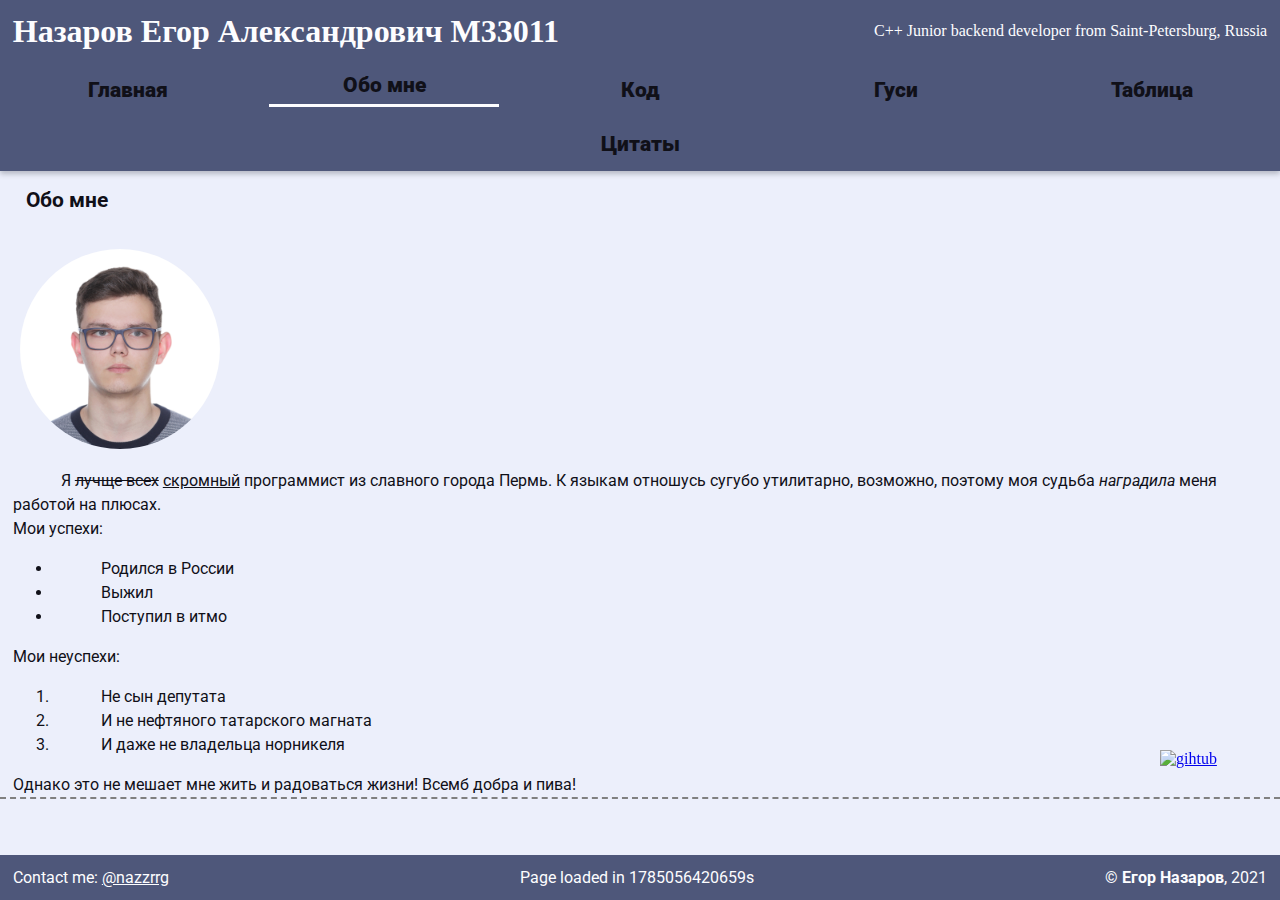
==== about.html @ 26325d6f "lab4" ====
<!DOCTYPE html>
<html lang="en">
<head>
    <meta charset="UTF-8">
    <meta http-equiv="X-UA-Compatible" content="IE=edge">
    <meta name="viewport" content="width=device-width, initial-scale=1.0">
    <meta name="description" content="My portfilio page">
    <meta name="keywords" content="CV, portfolio, ">
    <meta name="author" content="nazzrrg">

    <link rel="stylesheet" href="styles.css">

    <script src="https://ajax.googleapis.com/ajax/libs/jquery/3.5.1/jquery.min.js"></script>

    <title>ITMO-Web</title>

    <script src="./src/script/main.js"></script>
</head>
<body>
<div id="content-and-footer">
    <main id="content">
        <section class="page-block" id="about">
            <h2 class="block-header">Обо мне</h2>
            <div class="block-contents">
                <div class="photo">
                    <div class="img-crop">
                        <img src="src/img/face.jpg" alt="Мой фейс не айди">
                    </div>
                </div>
                <article>
                    Я <del>лучще всех</del> <ins>скромный</ins> программист из славного города Пермь. К языкам отношусь сугубо утилитарно, возможно, поэтому моя судьба <em>наградила</em> меня работой на плюсах.<br>
                    Мои успехи:
                    <ul>
                        <li>Родился в России</li>
                        <li>Выжил</li>
                        <li>Поступил в итмо</li>
                    </ul>
                    Мои неуспехи:
                    <ol>
                        <li>Не сын депутата</li>
                        <li>И не нефтяного татарского магната</li>
                        <li>И даже не владельца норникеля</li>
                    </ol>
                    Однако это не мешает мне жить и радоваться жизни! Всемб добра и пива!
                </article>
            </div>
        </section>
    </main>
</div>
</body>
</html>
---- styles.css ----
@import url('https://fonts.googleapis.com/css2?family=Roboto:ital,wght@0,100;0,400;0,700;1,100;0,900&display=swap');

html {
    height: 100%;
    visibility: hidden;
}

pre, h1, p {
    overflow-x: auto;
    white-space: pre-wrap;
    white-space: -moz-pre-wrap;
    white-space: -o-pre-wrap;
    word-wrap: normal;
}

body {
    display: flex;
    flex-direction: column;

    margin: 0;
    position: absolute;
    top: 0;
    left: 0;
    width: 100%;
    height: 100vh;

    background-color: #ECEFFB;
}

#content-and-footer {
    order: 2;
    flex: 1 1 auto;
    display: flex;
    flex-direction: column;
    overflow-y: auto;
    width: 100%;
}

header {
    order: 1;
    flex: 0 0 auto;

    display: flex;
    flex-direction: column;
    flex-wrap: nowrap;

    width: 100%;
    z-index: 2;

    background-color: #4E577A;
    -webkit-box-shadow: 0 3px 5px rgba(57, 63, 72, 0.3);
    -moz-box-shadow: 0 3px 5px rgba(57, 63, 72, 0.3);
    box-shadow: 0 3px 5px rgba(57, 63, 72, 0.3);
}

#header-text {
    order: 1;

    display: flex;
    flex-direction: row;
    flex-wrap: wrap;
    justify-content: space-between;
    align-items: center;

    width: 100%;

    color: #fdfdff;
}

#header-text h1 {
    order: 1;
    align-self: center;

    padding: 1%;
    margin: 0;
}

#header-text p {
    order: 2;
    align-self: center;

    padding: 1%;
    margin: 0;
}

nav {
    order: 2;

    display: flex;
    justify-content: space-around;
    flex-wrap: wrap;

    width: 100%;
}

nav a, #nav-drop {
    flex: 1 0 20%;
    display: flex;
    flex-direction: column;
    justify-content: space-between;
    align-items: center;
    padding: 15px 0;

    font-family: 'Roboto', sans-serif;
    font-size: 1.3em;
    font-weight: 900;
    text-align: center;
    text-decoration: none;
    color: #101018;
}

nav a:hover, #nav-drop:hover {
    background-color: #9fa3b6;
    transition: all 0.3s ease 0s;
}

#nav-drop {
    cursor: pointer; /* todo */
}

.nav-selected {
    flex-grow: 3;
    padding: 10px 0;
}

.nav-selected:after {
    content: "";
    height: 3px;
    width: 90%;
    border-bottom: solid 3px #fdfdff;
}

main {
    order: 1;
    position: relative; /* need this to position inner content */
    flex: 1 0 auto;

    display: flex;
    flex-direction: column;

    width: 100%;
}

.img-crop {
    width: 200px;
    height: 200px;
    position: relative;
    overflow: hidden;
    border-radius: 50%;
    margin: 20px;
}

img {
    display: block;

    margin: 0 auto;
    width: 100%;
}

.page-block {
    display: flex;
    flex-direction: column;
    flex-wrap: nowrap;

    border-bottom: dashed 2px grey;
    width: 100%;
}

.block-header {
    order: 1;

    width: 98%;
    padding-left: 2%;
}

h2 {
    font-family: 'Roboto', sans-serif;
    font-size: 1.3em;
    font-weight: 700;
    text-align: left;
    color: #101018;
}

.block-contents {
    order: 2;

    display: flex;
    flex-direction: row;
    flex-wrap: wrap;
}

#about .photo {
    order: 2;
    flex-grow: 1;
    flex-basis: 20% auto;
}

#about article {
    order: 3;
    flex-grow: 4;
    padding-left: 1%;

    font-family: 'Roboto', sans-serif;
    font-size: 1em;
    font-weight: 400;
    color: #101018;

    text-align: left;
    text-indent: 3em;
    line-height: 1.5em;
}

#code-sample {
    width: 100%;
}

#code-sample pre {
    padding: 0 3%;
    margin: 0;
}

#ascii-graphics pre {
    padding: 0 3%;
    margin: 0;
}

#quote {
    background-color: #d8d9d9;
    padding: 0;
}

.gradient {
    background-color: #f5d5e5;
}

footer {
    order: 2;

    display: flex;
    flex-direction: row;
    justify-content: space-between;

    width: 98%;

    font-family: 'Roboto', sans-serif;
    font-size: 1em;
    font-weight: 400;
    color: #fdfdff;
    padding: 1%;
    background-color: #4E577A;
}

#footer-contacts a {
    color: #fdfdff;
}

aside {
    position: fixed;
    right: 20px;
    bottom: 50px;
    width: 100px;
    height: 100px;
}

@media screen and (min-width: 0px) and (max-width: 580px) {
    aside {
        display: none;
    }
}

@media screen and (min-width: 581px) and (max-width: 1024px) {
    aside {
        display: block;
    }
}

table {
    padding: 1vw;
}

th:nth-child(1), td:nth-child(1) {
    width: 150px;
}

td:not(:first-child) {
    width: 100px;
}

tr:nth-child(even) {
    background: #8292d2
}

tr:nth-child(odd) {
    background: #c0ceea
}

.hide-overflow {
    overflow: hidden;
}

#big-hi {
    flex: 1 0 auto;
    display: flex;
    justify-content: center;
    align-items: center;

    font-family: 'Roboto', sans-serif;
    font-size: 20vh;
    font-weight: 900;
    text-align: center;
    text-decoration: none;
    color: #101018;
}
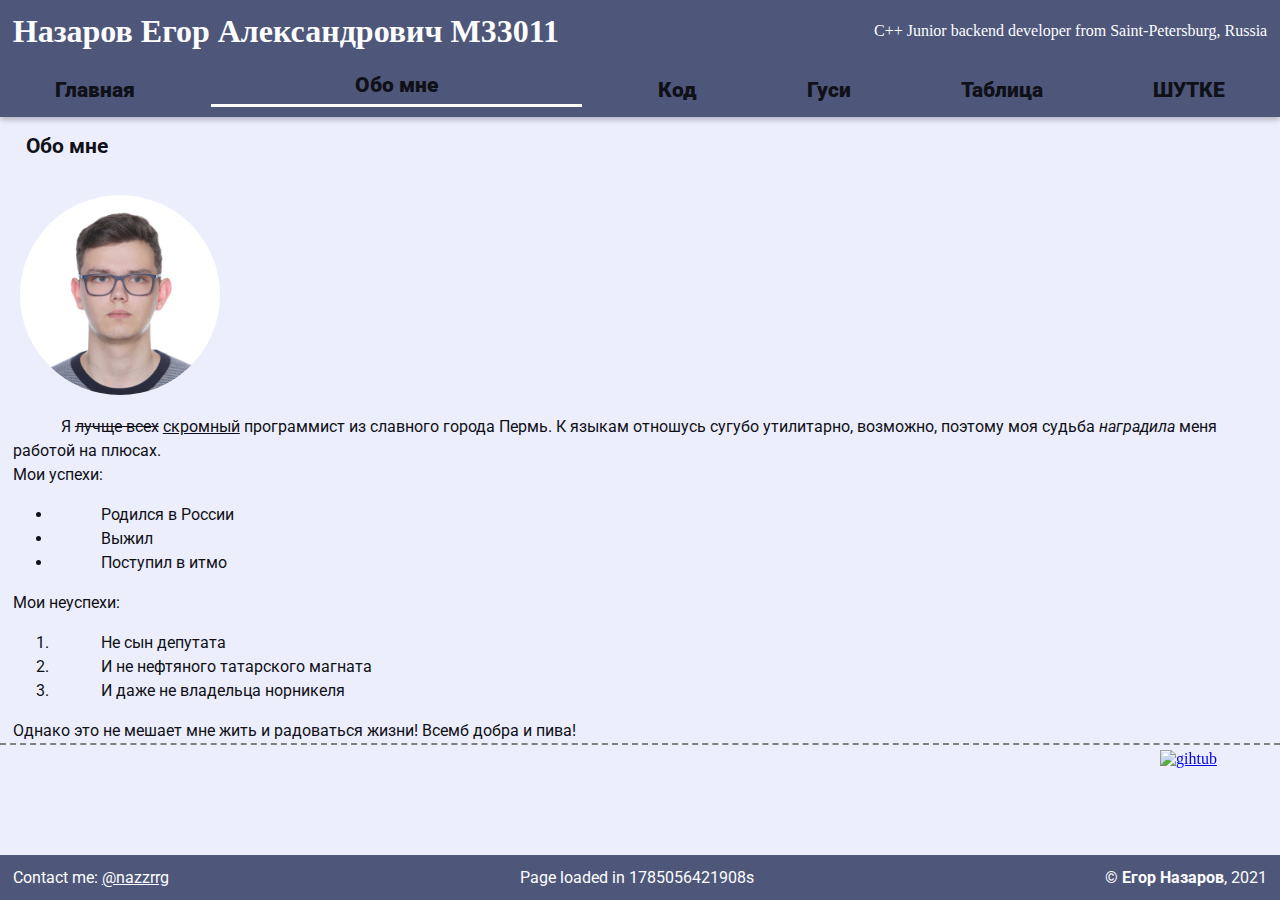
==== commit ba6c55a2: "lab 7 uzhe hochu zachet pliz" ====
--- a/about.html
+++ b/about.html
@@ -8,7 +8,7 @@
     <meta name="keywords" content="CV, portfolio, ">
     <meta name="author" content="nazzrrg">
 
-    <link rel="stylesheet" href="styles.css">
+    <link rel="stylesheet" href="src/style/styles.css">
 
     <script src="https://ajax.googleapis.com/ajax/libs/jquery/3.5.1/jquery.min.js"></script>
 
--- a/src/style/styles.css
+++ b/src/style/styles.css
@@ -0,0 +1,357 @@
+@import url('https://fonts.googleapis.com/css2?family=Roboto:ital,wght@0,100;0,400;0,700;1,100;0,900&display=swap');
+
+html {
+    height: 100%;
+    visibility: hidden;
+}
+
+pre, h1, p {
+    overflow-x: auto;
+    white-space: pre-wrap;
+    white-space: -moz-pre-wrap;
+    white-space: -o-pre-wrap;
+    word-wrap: normal;
+}
+
+body {
+    display: flex;
+    flex-direction: column;
+
+    margin: 0;
+    position: absolute;
+    top: 0;
+    left: 0;
+    width: 100%;
+    height: 100vh;
+
+    background-color: #ECEFFB;
+}
+
+#content-and-footer {
+    order: 2;
+    flex: 1 1 auto;
+    display: flex;
+    flex-direction: column;
+    overflow-y: auto;
+    width: 100%;
+}
+
+header {
+    order: 1;
+    flex: 0 0 auto;
+
+    display: flex;
+    flex-direction: column;
+    flex-wrap: nowrap;
+
+    width: 100%;
+    z-index: 2;
+
+    background-color: #4E577A;
+    -webkit-box-shadow: 0 3px 5px rgba(57, 63, 72, 0.3);
+    -moz-box-shadow: 0 3px 5px rgba(57, 63, 72, 0.3);
+    box-shadow: 0 3px 5px rgba(57, 63, 72, 0.3);
+}
+
+#header-text {
+    order: 1;
+
+    display: flex;
+    flex-direction: row;
+    flex-wrap: wrap;
+    justify-content: space-between;
+    align-items: center;
+
+    width: 100%;
+
+    color: #fdfdff;
+}
+
+#header-text h1 {
+    order: 1;
+    align-self: center;
+
+    padding: 1%;
+    margin: 0;
+}
+
+#header-text p {
+    order: 2;
+    align-self: center;
+
+    padding: 1%;
+    margin: 0;
+}
+
+nav {
+    order: 2;
+
+    display: flex;
+    justify-content: space-around;
+    flex-wrap: wrap;
+
+    width: 100%;
+}
+
+nav a, #nav-drop {
+    flex: 1 0 auto;
+    display: flex;
+    flex-direction: column;
+    justify-content: space-between;
+    align-items: center;
+    padding: 15px 0;
+
+    font-family: 'Roboto', sans-serif;
+    font-size: 1.3em;
+    font-weight: 900;
+    text-align: center;
+    text-decoration: none;
+    color: #101018;
+}
+
+nav a:hover, #nav-drop:hover {
+    background-color: #9fa3b6;
+    transition: all 0.3s ease 0s;
+}
+
+#nav-drop {
+    cursor: pointer; /* todo */
+}
+
+.nav-selected {
+    flex-grow: 3;
+    padding: 10px 0;
+}
+
+.nav-selected:after {
+    content: "";
+    height: 3px;
+    width: 90%;
+    border-bottom: solid 3px #fdfdff;
+}
+
+main {
+    order: 1;
+    position: relative; /* need this to position inner content */
+    flex: 1 0 auto;
+
+    display: flex;
+    flex-direction: column;
+
+    width: 100%;
+}
+
+.img-crop {
+    width: 200px;
+    height: 200px;
+    position: relative;
+    overflow: hidden;
+    border-radius: 50%;
+    margin: 20px;
+}
+
+img {
+    display: block;
+
+    margin: 0 auto;
+    width: 100%;
+}
+
+.page-block {
+    display: flex;
+    flex-direction: column;
+    flex-wrap: nowrap;
+
+    border-bottom: dashed 2px grey;
+    width: 100%;
+}
+
+.block-header {
+    order: 1;
+
+    width: 98%;
+    padding-left: 2%;
+}
+
+h2 {
+    font-family: 'Roboto', sans-serif;
+    font-size: 1.3em;
+    font-weight: 700;
+    text-align: left;
+    color: #101018;
+}
+
+.block-contents {
+    order: 2;
+
+    display: flex;
+    flex-direction: row;
+    flex-wrap: wrap;
+}
+
+#about .photo {
+    order: 2;
+    flex-grow: 1;
+    flex-basis: 20% auto;
+}
+
+#about article {
+    order: 3;
+    flex-grow: 4;
+    padding-left: 1%;
+
+    font-family: 'Roboto', sans-serif;
+    font-size: 1em;
+    font-weight: 400;
+    color: #101018;
+
+    text-align: left;
+    text-indent: 3em;
+    line-height: 1.5em;
+}
+
+#code-sample {
+    width: 100%;
+}
+
+#code-sample pre {
+    padding: 0 3%;
+    margin: 0;
+}
+
+#ascii-graphics pre {
+    padding: 0 3%;
+    margin: 0;
+}
+
+#quote {
+    background-color: #d8d9d9;
+    padding: 0;
+}
+
+.gradient {
+    background-color: #f5d5e5;
+}
+
+footer {
+    order: 2;
+
+    display: flex;
+    flex-direction: row;
+    justify-content: space-between;
+
+    width: 98%;
+
+    font-family: 'Roboto', sans-serif;
+    font-size: 1em;
+    font-weight: 400;
+    color: #fdfdff;
+    padding: 1%;
+    background-color: #4E577A;
+}
+
+#footer-contacts a {
+    color: #fdfdff;
+}
+
+aside {
+    position: fixed;
+    right: 20px;
+    bottom: 50px;
+    width: 100px;
+    height: 100px;
+}
+
+@media screen and (min-width: 0px) and (max-width: 580px) {
+    aside {
+        display: none;
+    }
+}
+
+@media screen and (min-width: 581px) and (max-width: 1024px) {
+    aside {
+        display: block;
+    }
+}
+
+table {
+    padding: 1vw;
+}
+
+th:nth-child(1), td:nth-child(1) {
+    width: 150px;
+}
+
+td:not(:first-child) {
+    width: 100px;
+}
+
+tr:nth-child(even) {
+    background: #8292d2
+}
+
+tr:nth-child(odd) {
+    background: #c0ceea
+}
+
+.hide-overflow {
+    overflow: hidden;
+}
+
+#big-hi {
+    flex: 1 0 auto;
+    display: flex;
+    justify-content: center;
+    align-items: center;
+
+    font-family: 'Roboto', sans-serif;
+    font-size: 20vh;
+    font-weight: 900;
+    text-align: center;
+    text-decoration: none;
+    color: #101018;
+}
+#curved-text {
+    height: 100%;
+}
+
+.hidden {
+    display: none;
+    visibility: hidden;
+    height: 0;
+    padding: 0;
+    margin: 0;
+}
+
+#comments {
+    order: 2;
+    width: 100%;
+    min-height: 30vh;
+    display: flex;
+    justify-content: center;
+    align-items: center;
+    flex-wrap: wrap;
+}
+
+.comment-item {
+    width: 48%;
+    padding: 1%;
+    display: flex;
+    flex-direction: column;
+    align-items: center;
+
+    font-family: 'Roboto', sans-serif;
+    font-size: 0.9em;
+    font-weight: 400;
+    color: #0e0e1e;
+}
+.comment-author {
+    width: 96%;
+    padding: 2%;
+
+    font-family: 'Roboto', sans-serif;
+    font-size: 1em;
+    font-weight: 600;
+
+    color: #181c34;
+}